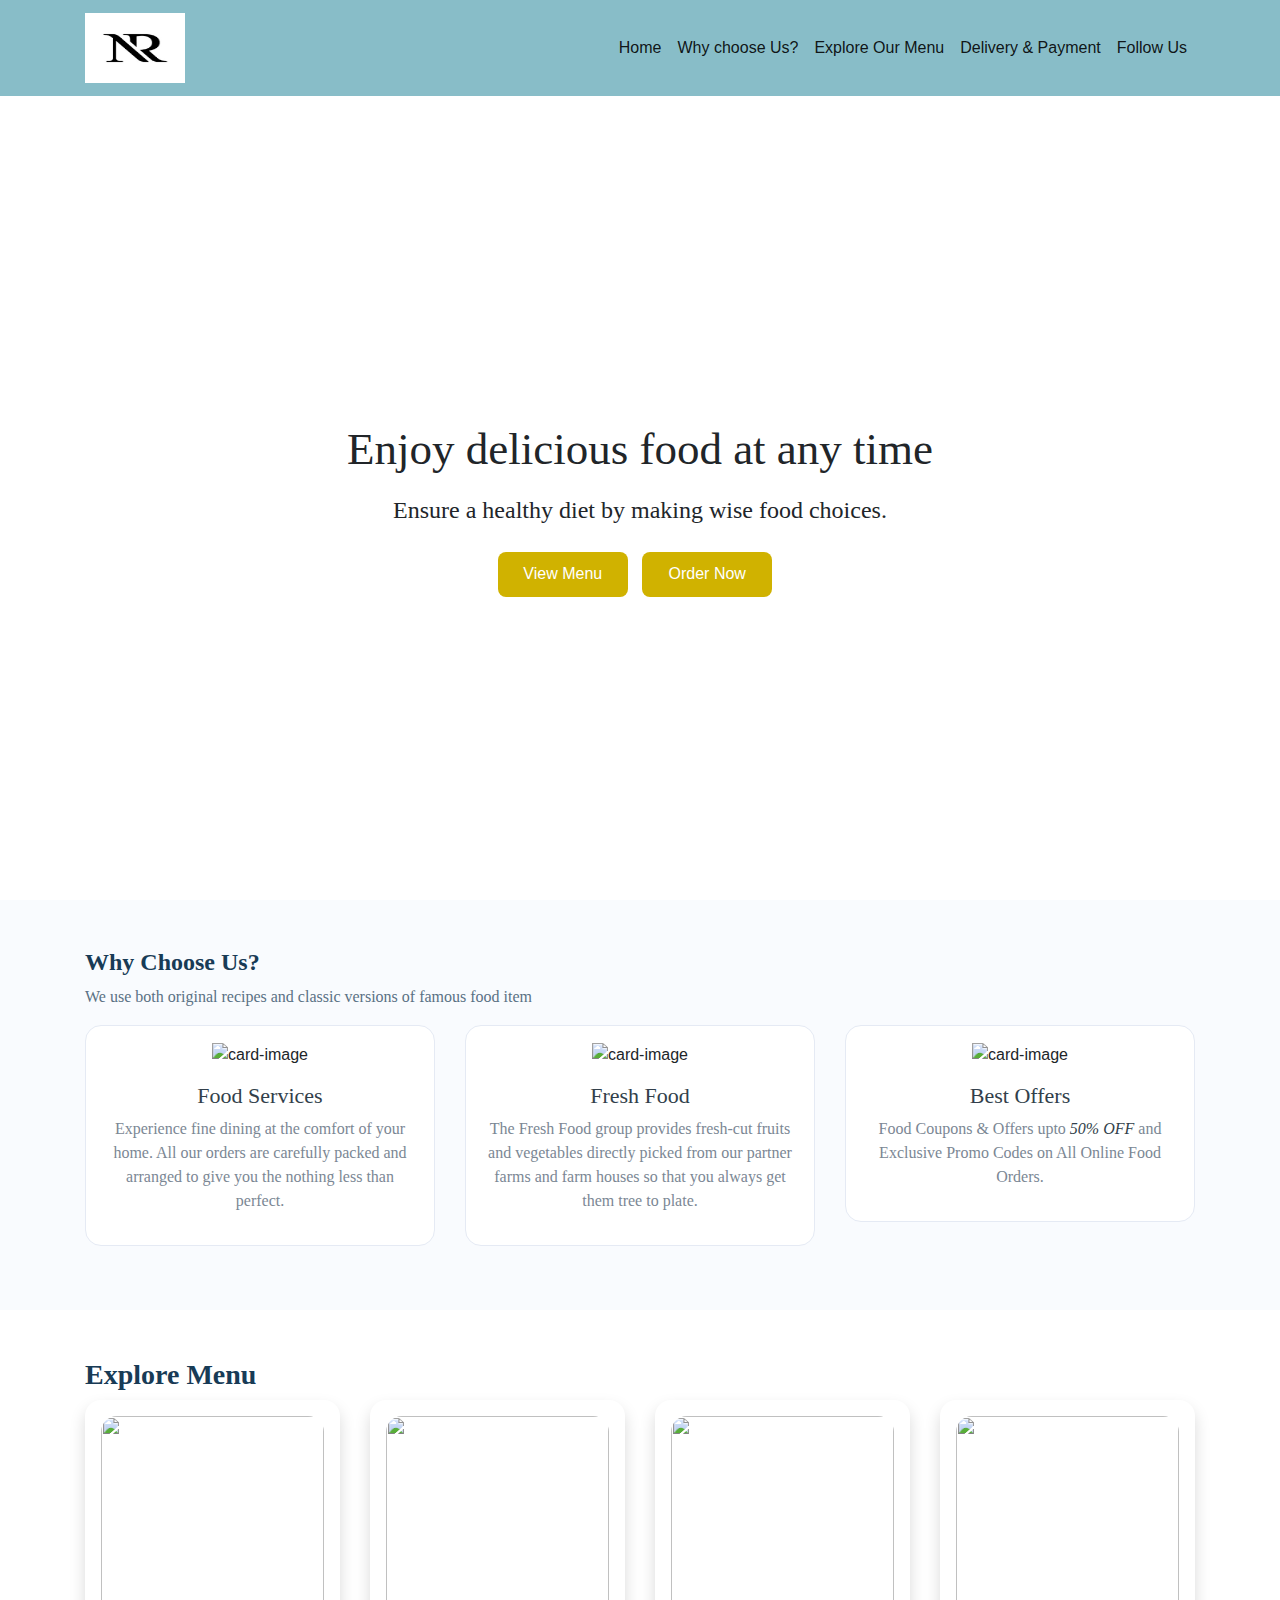
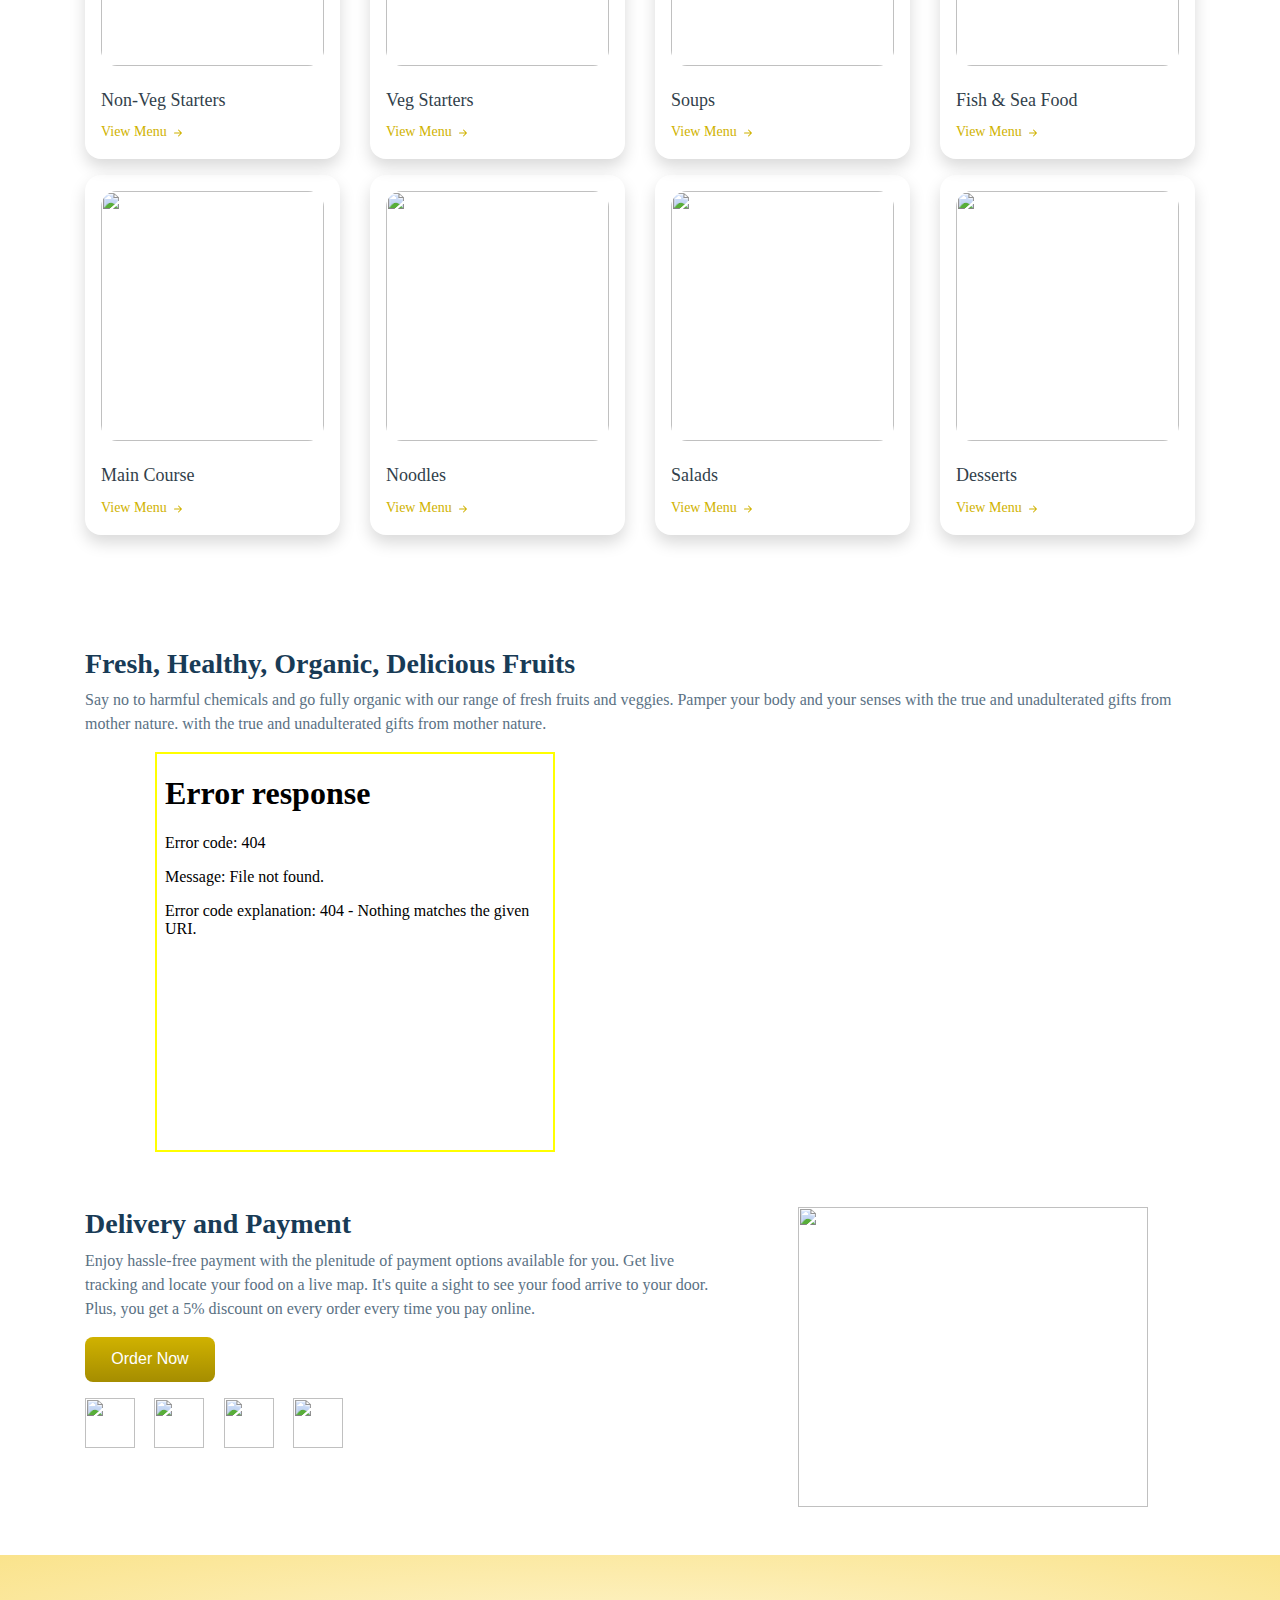
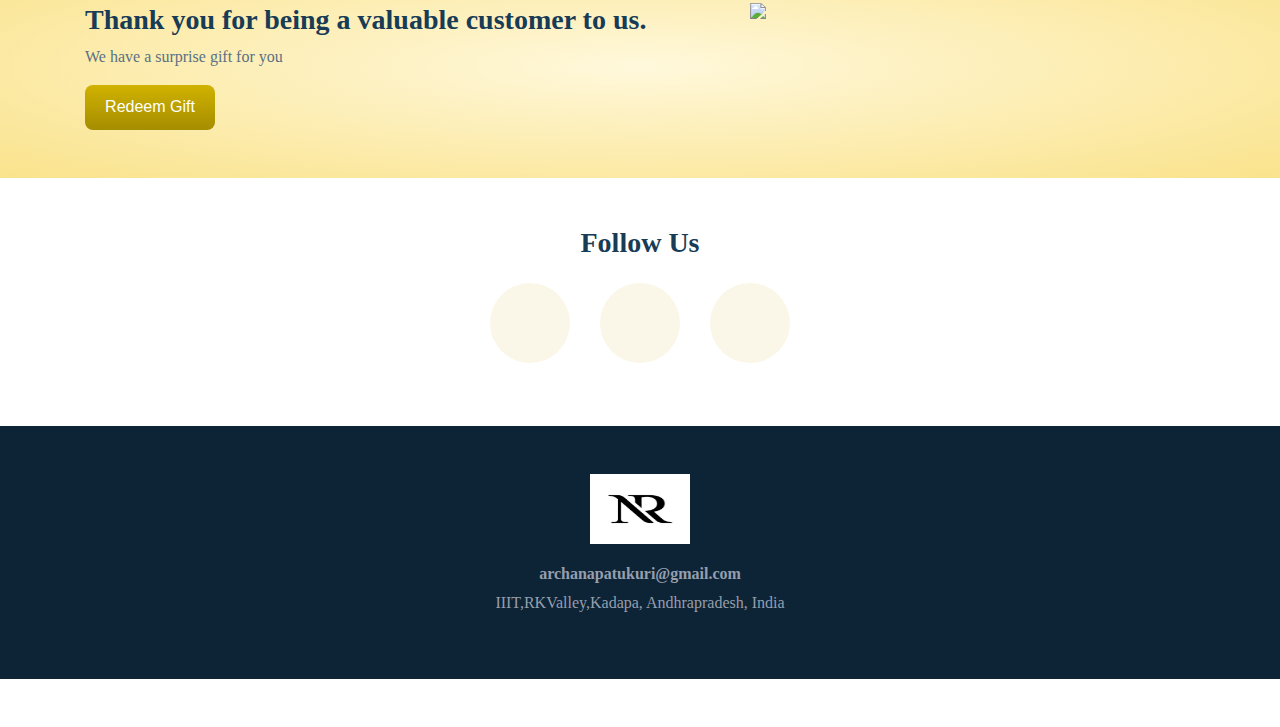
==== project/index.html @ ec03d1a8 "add: 1. index page creation, 2. menu & about details updation" ====
<!DOCTYPE html>
<html lang="en">

<head>
    <title>DineWithUs!</title>
    <link
        rel="stylesheet"
        href="https://stackpath.bootstrapcdn.com/bootstrap/4.5.2/css/bootstrap.min.css"
        integrity="sha384-JcKb8q3iqJ61gNV9KGb8thSsNjpSL0n8PARn9HuZOnIxN0hoP+VmmDGMN5t9UJ0Z"
        crossorigin="anonymous"
    />
    <script
        src="https://code.jquery.com/jquery-3.5.1.slim.min.js"
        integrity="sha384-DfXdz2htPH0lsSSs5nCTpuj/zy4C+OGpamoFVy38MVBnE+IbbVYUew+OrCXaRkfj"
        crossorigin="anonymous"
    ></script>
    <script
        src="https://cdn.jsdelivr.net/npm/popper.js@1.16.1/dist/umd/popper.min.js"
        integrity="sha384-9/reFTGAW83EW2RDu2S0VKaIzap3H66lZH81PoYlFhbGU+6BZp6G7niu735Sk7lN"
        crossorigin="anonymous"
    ></script>
    <script
        src="https://stackpath.bootstrapcdn.com/bootstrap/4.5.2/js/bootstrap.min.js"
        integrity="sha384-B4gt1jrGC7Jh4AgTPSdUtOBvfO8shuf57BaghqFfPlYxofvL8/KUEfYiJOMMV+rV"
        crossorigin="anonymous"
    ></script>
	<script
        src="https://kit.fontawesome.com/f2c2a797cc.js"
        crossorigin="anonymous"
    ></script>
	<link
        rel="stylesheet"
        type="text/css"
        href="styles.css"
    />
	<script src="scripts.js"></script>
</head>

<body>
    <nav class="navbar navbar-expand-lg navbar-light header-section fixed-top">
        <div class="container">
            <a class="navbar-brand" href="#">
                <img src="logo.png" alt="NR" class="logo">
            </a>
            <button
                class="navbar-toggler"
                type="button"
                data-toggle="collapse"
                data-target="#navbarNavAltMarkup"
                aria-controls="navbarNavAltMarkup"
                aria-expanded="false"
                aria-label="Toggle navigation"
            >
                <span class="navbar-toggler-icon"></span>
            </button>
            <div class="collapse navbar-collapse" id="navbarNavAltMarkup">
                <div class="navbar-nav ml-auto">
                    <a class="nav-item nav-link active" href="#HomePage">
                        Home
                        <span class="sr-only">(current)</span>
                    </a>
                    <a class="nav-item nav-link active" href="#WhyChooseUs">
                        Why choose Us?
                    </a>
                    <a class="nav-item nav-link active" href="#ExploreMenu">
                        Explore Our Menu
                    </a>
                    <a class="nav-item nav-link active" href="#DeliveryAndPayment">
                        Delivery & Payment
                    </a>
                    <a class="nav-item nav-link active" href="#FollowUs">
                        Follow Us
                    </a>
                </div>
            </div>
        </div>
    </nav>


    <div class="bg-pic d-flex flex-column justify-content-center" id="HomePage">
        <div class="text-center">
            <h1 class="banner-head mb-3 mt-5">Enjoy delicious food at any time</h1>
            <p class="caption mb-4">Ensure a healthy diet by making wise food choices.</p>
            <button class="button1"><a href="#ExploreMenu">View Menu</a></button>
            <button class="button1"><a href="#DeliveryAndPayment">Order Now</a></button>
        </div>
    </div>


    <div class="wcu-section pt-5 pb-5" id="WhyChooseUs">
        <div class="container">
            <div class="row">
                <div class="col-12">
                    <h1 class="wcu-head"> Why Choose Us? </h1>
                    <p class="wcu-descb">We use both original recipes and classic versions of famous food item</p>
                </div>
                <div class="col-12 col-lg-4">
                    <div class="wcu-card p-3 mb-3">
                        <img src="https://encrypted-tbn0.gstatic.com/images?q=tbn:ANd9GcSOuwqTo4XaGF-3FhNHFEqirU_FddY7tbiNRg&usqp=CAU" alt="card-image" class="wcu-image" />
                        <h1 class="wcu-card-head mt-3">Food Services</h1>
                        <p class="wcu-card-descb">Experience fine dining at the comfort of your home. All our orders are carefully packed and arranged to give you the nothing less than perfect.</p>
                    </div>
                </div>
                <div class="col-12 col-lg-4">
                    <div class="wcu-card p-3 mb-3">
                        <img src="https://encrypted-tbn0.gstatic.com/images?q=tbn:ANd9GcRO2C9OUqG9b5XA6z7A34BX1lKMERtj-Y-WpA&usqp=CAU" alt="card-image" class="wcu-image" />
                        <h1 class="wcu-card-head mt-3">Fresh Food</h1>
                        <p class="wcu-card-descb">The Fresh Food group provides fresh-cut fruits and vegetables
                            directly picked from our partner farms and farm houses so that
                            you always get them tree to plate.</p>
                    </div>
                </div>
                <div class="col-12 col-lg-4">
                    <div class="wcu-card p-3 mb-3">
                        <img src="https://encrypted-tbn0.gstatic.com/images?q=tbn:ANd9GcQ31xFUNGBK1qotlzFPvnGRsSZlopYS76bHtAXoFIRcrJPGOBmNeYdAXINgR_9vD-nQ9SE&usqp=CAU" alt="card-image" class="wcu-image" />
                        <h1 class="wcu-card-head mt-3">Best Offers</h1>
                        <p class="wcu-card-descb">Food Coupons & Offers upto
                            <span class="offers">50% OFF</span>
                            and Exclusive Promo Codes on All Online Food Orders.
                        </p>
                    </div>
                </div>
            </div>
        </div>
    </div>

    <div class="ems-section pt-5 pb-5" id="ExploreMenu">
        <div class="container">
            <div class="row">
                <div class="col-12">
                    <h1 class="ems-head">Explore Menu</h1>
                </div>
                <div class="col-12 col-md-6 col-lg-3">
                    <div class="shadow ems-card p-3 mb-3">
                        <img src="https://img-global.cpcdn.com/recipes/10685c2e7fd4ed36/751x532cq70/instant-crispy-juicy-chicken-fry-recipe-main-photo.jpg" class="ems-image w-100" />
                        <h1 class="ems-card-head">Non-Veg Starters</h1>
                        <a href="nonvegStarters.html" class="ems-card-link">View Menu
                            <svg xmlns="http://www.w3.org/2000/svg" width="16px" height="16px" fill="currentColor" class="bi bi-arrow-right-short" viewBox="0 0 16 16">
                                <path fill-rule="evenodd" d="M4 8a.5.5 0 0 1 .5-.5h5.793L8.146 5.354a.5.5 0 1 1 .708-.708l3 3a.5.5 0 0 1 0 .708l-3 3a.5.5 0 0 1-.708-.708L10.293 8.5H4.5A.5.5 0 0 1 4 8z" />
                            </svg>
                        </a>
                    </div>
                </div>
                <div class="col-12 col-md-6 col-lg-3">
                    <div class="shadow ems-card p-3 mb-3">
                        <img src="https://www.indianhealthyrecipes.com/wp-content/uploads/2018/06/garlic-paneer.jpg" class="ems-image w-100" />
                        <h1 class="ems-card-head">Veg Starters</h1>
                        <a href="vegStarters.html" class="ems-card-link">View Menu
                            <svg xmlns="http://www.w3.org/2000/svg" width="16px" height="16px" fill="currentColor" class="bi bi-arrow-right-short" viewBox="0 0 16 16">
                                <path fill-rule="evenodd" d="M4 8a.5.5 0 0 1 .5-.5h5.793L8.146 5.354a.5.5 0 1 1 .708-.708l3 3a.5.5 0 0 1 0 .708l-3 3a.5.5 0 0 1-.708-.708L10.293 8.5H4.5A.5.5 0 0 1 4 8z" />
                            </svg>
                        </a>
                    </div>
                </div>
                <div class="col-12 col-md-6 col-lg-3">
                    <div class="shadow ems-card p-3 mb-3">
                        <img src="https://hips.hearstapps.com/hmg-prod.s3.amazonaws.com/images/tomato-basil-vegetarian-soup-1578090863.jpg?crop=0.668xw:1.00xh;0.147xw,0&resize=640:*" class="ems-image w-100" />
                        <h1 class="ems-card-head">Soups</h1>
                        <a href="soups.html" class="ems-card-link">View Menu
                            <svg xmlns="http://www.w3.org/2000/svg" width="16px" height="16px" fill="currentColor" class="bi bi-arrow-right-short" viewBox="0 0 16 16">
                                <path fill-rule="evenodd" d="M4 8a.5.5 0 0 1 .5-.5h5.793L8.146 5.354a.5.5 0 1 1 .708-.708l3 3a.5.5 0 0 1 0 .708l-3 3a.5.5 0 0 1-.708-.708L10.293 8.5H4.5A.5.5 0 0 1 4 8z" />
                            </svg>
                        </a>
                    </div>
                </div>
                <div class="col-12 col-md-6 col-lg-3">
                    <div class="shadow ems-card p-3 mb-3">
                        <img src="https://res.cloudinary.com/swiggy/image/upload/f_auto,q_auto,fl_lossy/ztjeouq2jlas5b2zxksm" class="ems-image w-100" />
                        <h1 class="ems-card-head">Fish & Sea Food</h1>
                        <a href="seafood.html" class="ems-card-link">View Menu
                            <svg xmlns="http://www.w3.org/2000/svg" width="16px" height="16px" fill="currentColor" class="bi bi-arrow-right-short" viewBox="0 0 16 16">
                                <path fill-rule="evenodd" d="M4 8a.5.5 0 0 1 .5-.5h5.793L8.146 5.354a.5.5 0 1 1 .708-.708l3 3a.5.5 0 0 1 0 .708l-3 3a.5.5 0 0 1-.708-.708L10.293 8.5H4.5A.5.5 0 0 1 4 8z" />
                            </svg>
                        </a>
                    </div>
                </div>
                <div class="col-12 col-md-6 col-lg-3">
                    <div class="shadow ems-card p-3 mb-3">
                        <img src="https://static.toiimg.com/thumb/54308405.cms?imgsize=510571&width=800&height=800" class="ems-image w-100" />
                        <h1 class="ems-card-head">Main Course</h1>
                        <a href="mainCourse.html" class="ems-card-link">View Menu
                            <svg xmlns="http://www.w3.org/2000/svg" width="16px" height="16px" fill="currentColor" class="bi bi-arrow-right-short" viewBox="0 0 16 16">
                                <path fill-rule="evenodd" d="M4 8a.5.5 0 0 1 .5-.5h5.793L8.146 5.354a.5.5 0 1 1 .708-.708l3 3a.5.5 0 0 1 0 .708l-3 3a.5.5 0 0 1-.708-.708L10.293 8.5H4.5A.5.5 0 0 1 4 8z" />
                            </svg>
                        </a>
                    </div>
                </div>
                <div class="col-12 col-md-6 col-lg-3">
                    <div class="shadow ems-card p-3 mb-3">
                        <img src="https://www.cookwithmanali.com/wp-content/uploads/2014/11/Hakka-Noodles-1-500x375.jpg" class="ems-image w-100" />
                        <h1 class="ems-card-head">Noodles</h1>
                        <a href="noodles.html" class="ems-card-link">View Menu
                            <svg xmlns="http://www.w3.org/2000/svg" width="16px" height="16px" fill="currentColor" class="bi bi-arrow-right-short" viewBox="0 0 16 16">
                                <path fill-rule="evenodd" d="M4 8a.5.5 0 0 1 .5-.5h5.793L8.146 5.354a.5.5 0 1 1 .708-.708l3 3a.5.5 0 0 1 0 .708l-3 3a.5.5 0 0 1-.708-.708L10.293 8.5H4.5A.5.5 0 0 1 4 8z" />
                            </svg>
                        </a>
                    </div>
                </div>
                <div class="col-12 col-md-6 col-lg-3">
                    <div class="shadow ems-card p-3 mb-3">
                        <img src="https://fitfoodiefinds.com/wp-content/uploads/2020/05/saladsq.jpg" class="ems-image w-100" />
                        <h1 class="ems-card-head">Salads</h1>
                        <a href="salads.html" class="ems-card-link">View Menu
                            <svg xmlns="http://www.w3.org/2000/svg" width="16px" height="16px" fill="currentColor" class="bi bi-arrow-right-short" viewBox="0 0 16 16">
                                <path fill-rule="evenodd" d="M4 8a.5.5 0 0 1 .5-.5h5.793L8.146 5.354a.5.5 0 1 1 .708-.708l3 3a.5.5 0 0 1 0 .708l-3 3a.5.5 0 0 1-.708-.708L10.293 8.5H4.5A.5.5 0 0 1 4 8z" />
                            </svg>
                        </a>
                    </div>
                </div>
                <div class="col-12 col-md-6 col-lg-3">
                    <div class="shadow ems-card p-3 mb-3">
                        <img src="https://images.herzindagi.info/image/2020/Jun/chocolate-parle-g-ice-cream.jpg" class="ems-image w-100" />
                        <h1 class="ems-card-head">Desserts</h1>
                        <a href="desserts.html" class="ems-card-link">View Menu
                            <svg xmlns="http://www.w3.org/2000/svg" width="16px" height="16px" fill="currentColor" class="bi bi-arrow-right-short" viewBox="0 0 16 16">
                                <path fill-rule="evenodd" d="M4 8a.5.5 0 0 1 .5-.5h5.793L8.146 5.354a.5.5 0 1 1 .708-.708l3 3a.5.5 0 0 1 0 .708l-3 3a.5.5 0 0 1-.708-.708L10.293 8.5H4.5A.5.5 0 0 1 4 8z" />
                            </svg>
                        </a>
                    </div>
                </div>
            </div>
        </div>
    </div>
    <div class="hfs-section pt-5 pb-5">
        <div class="container">
            <div class="row">
                <div class="col-12">
                    <h1 class="hfs-heading">
                        Fresh, Healthy, Organic, Delicious Fruits
                    </h1>
                    <p class="hfs-description">
                        Say no to harmful chemicals and go fully organic with our range of
                        fresh fruits and veggies. Pamper your body and your senses with
                        the true and unadulterated gifts from mother nature. with the true
                        and unadulterated gifts from mother nature.
                    </p>
					
                </div>
				
            </div>
			<div class="row">
                <div class="col-12 col-md-6">
                    <div class="text-center">
                        
						<iframe src="iframe.html" style="height:400px;width:400px;border:2px solid yellow;" title="Iframe Video"></iframe>
                    </div>
                </div>
        </div>
    </div>


    <div class="dap-section pt-5 pb-5" id="DeliveryAndPayment">
        <div class="container">
            <div class="row">
                <div class="col-12 col-md-5 order-1 order-md-2">
                    <div class="text-center">
                        <img src="https://media.istockphoto.com/vectors/save-25-off-sale-discount-offer-price-sign-vector-vector-id1144417863?k=6&m=1144417863&s=170667a&w=0&h=M9nf_5VgxI2OQ17J0cAU4VLO86lavjkZYcmrA9ne6r0=" alt="" class="dap-section-img" />
                    </div>
                </div>
                <div class="col-12 col-md-7 order-2 order-md-1">
                    <h1 class="dap-section-heading">
                        Delivery and Payment
                    </h1>
                    <p class="dap-section-description">
                        Enjoy hassle-free payment with the plenitude of payment options
                        available for you. Get live tracking and locate your food on a
                        live map. It's quite a sight to see your food arrive to your door.
                        Plus, you get a 5% discount on every order every time you pay
                        online.
                    </p>
                    <button class="custom-button" onclick="dapFinal()">Order Now</button>
                    <div class="mt-3">
                        <img src="https://media-exp3.licdn.com/dms/image/C4D0BAQHW9Vyrl6r5ZA/company-logo_200_200/0/1519856212168?e=2159024400&v=beta&t=hJx0T-S3PY62u60prT4SLjF5fHDWHv6edrfjPJnSgGE" class="payment-card-img" />
                        <img src="https://www.marketing91.com/wp-content/uploads/2017/10/Marketing-Strategy-of-Mastercard-3.jpg" class="payment-card-img" />
                        <img src="https://www.eenmanierom.nl/wp-content/uploads/2009/05/Paypal-Logo.jpg" class="payment-card-img" />
                        <img src="https://upload.wikimedia.org/wikipedia/commons/thumb/f/fa/American_Express_logo_%282018%29.svg/1200px-American_Express_logo_%282018%29.svg.png" class="payment-card-img" />
                    </div>
                </div>
            </div>
        </div>
    </div>


    <div class="tc-section pt-5 pb-5">
        <div class="container">
            <div class="row">
                <div class="col-12 col-md-7 d-flex flex-column justify-content-center">
                    <h1 class="tc-section-heading">
                        Thank you for being a valuable customer to us.
                    </h1>
                    <p class="tc-section-description">
                        We have a surprise gift for you
                    </p>
                    <img src="https://gallery.yopriceville.com/var/albums/Free-Clipart-Pictures/Gifts-and-Chocolates-PNG-/Red_Gift_Box_Transparent_PNG_Clip_Art_Image.png?m=1476327301" 
						class="tc-section-img d-md-none" />
                    <div>

                        <!-- Button trigger modal -->
                        <button type="button" class="custom-button" data-toggle="modal" data-target="#exampleModal">
                            Redeem Gift
                        </button>

                        <!-- Modal -->
                        <div class="modal fade" id="exampleModal" tabindex="-1" aria-labelledby="exampleModalLabel" aria-hidden="true">
                            <div class="modal-dialog mt-5">
                                <div class="modal-content">
                                    <div class="modal-header">
                                        <h5 class="modal-title tc-section-model-head" id="exampleModalLabel">Gift Voucher</h5>
                                        <button type="button" class="close" data-dismiss="modal" aria-label="Close">
                                            <span aria-hidden="true">&times;</span>
                                        </button>
                                    </div>
                                    <div class="modal-body">
                                        <img src="https://img.freepik.com/free-vector/golden-gift-voucher-template_23-2148789014.jpg?size=338&ext=jpg&ga=GA1.2.1445257948.1623628800" class="w-100" />
                                    </div>
                                    <div class="modal-footer">
                                        <button type="button" class="btn btn-secondary" data-dismiss="modal">Close</button>

                                    </div>
                                </div>
                            </div>
                        </div>
                    </div>
                </div>

                <div class="col-12 col-md-5">
                    <img src="https://gallery.yopriceville.com/var/albums/Free-Clipart-Pictures/Gifts-and-Chocolates-PNG-/Red_Gift_Box_Transparent_PNG_Clip_Art_Image.png?m=1476327301" class="tc-section-img d-none d-md-block" />
                </div>
            </div>
        </div>
    </div>


    <div class="fus pt-5 pb-5" id="FollowUs">
        <div class="container">
            <div class="row">
                <div class="col-12">
                    <h1 class="fus-head">Follow Us</h1>
                    <div class="d-flex flex-row justify-content-center">
                        <div class="fus-icon-container">
                            <i class="fab fa-instagram fus-icon" onclick="instagram()"></i>
                        </div>
                        <div class="fus-icon-container">
                            <i class="fab fa-linkedin fus-icon" onclick="linkedin()"></i>
                        </div>
                        <div class="fus-icon-container">
                            <i class="fab fa-facebook fus-icon" onclick="facebook()"></i>
                        </div>
                    </div>
                </div>
            </div>
        </div>
    </div>


    <div class="footer-section pt-5 pb-5">
        <div class="container">
            <div class="row">
                <div class="col-12 text-center">
                    <img src="logo.png" class="logo" />
                    <h1 class="footer-mail">archanapatukuri@gmail.com</h1>
                    <p class="footer-address">IIIT,RKValley,Kadapa, Andhrapradesh, India </p>
                </div>
            </div>
        </div>
    </div>

</body>
</html>
---- project/styles.css ----
a {
    color: white;
}

.logo {
    width: 100px;
    height: 70px;
}

.bg-pic {
    background-image: url('https://iheartvirginiawine.com/wp-content/uploads/2014/03/restaurant-4.jpg');
    background-size: cover;
    height: 100vh;
}
@media screen and (max-width:768px){
	background-image: url('https://iheartvirginiawine.com/wp-content/uploads/2014/03/restaurant-4.jpg');
	background-size: cover;
    	height: 40vh;
}
.banner-head {
    font-family: "Roboto";
    font-size: 45px;
    font-weight: 300;
    /* color: white; */
    padding-top:70px;
}

.caption {
    font-weight: 300;
    font-family: "Roboto";
    font-size: 24px;
    /* color: #f5f7fa; */
}

.button1 {
    color: white;
    height: 45px;
    width: 130px;
    border-radius: 8px;
    background-color: #d0b200;
    border-width: 0;
    margin-right: 10px;
}

.button2 {
    color: #d0b200;
    height: 45px;
    width: 130px;
    border-radius: 8px;
    background-color: transparent;
    border-color: #d0b200;
    border-width: 1px;
    border-style: solid;
    margin-right: 10px;
}

.wcu-section {
    background-color: #f9fbfe;
}

.wcu-head {
    color: #183b56;
    font-family: "Roboto";
    font-size: 24px;
    font-weight: 700;
}

.wcu-descb {
    font-family: "Roboto";
    font-size: 16px;
    color: #5a7184;
}

.wcu-card {
    background-color: white;
    text-align: center;
    border-color: #e5eaf4;
    border-radius: 16px;
    border-width: 1px;
    border-style: solid;
}

.wcu-image {
    height: 90px;
    width: 87px;
}

.wcu-card-head {
    color: #323f4b;
    font-weight: 500;
    font-size: 22px;
    font-family: "Roboto";
}

.wcu-card-descb {
    font-family: "roboto";
    font-size: 16px;
    color: #7b8794;
}

.offers {
    font-style: italic;
    font-weight: 500;
    color: #323f4b;
}

.ems-card {
    border-radius: 16px;

}

.ems-section {
    background-color: white;
}

.ems-head {
    font-weight: 700;
    font-family: "Roboto";
    color: #183b56;
    font-size: 28px;
}
.ems-sub-head{
	font-weight: 700;
    font-family: "Roboto";
    color: #d0b200;
    font-size: 28px;
	padding-bottom:20px;
	padding-top:20px;
	text-decoration:underline;
}
.ems-image {
    border-radius: 16px;
	height:250px;
}

.ems-card-head {
    font-family: "Roboto";
    font-weight: 500;
    font-size: 18px;
    color: #323f4b;
    margin-top: 24px;
}

.ems-card-link {
    color: #d0b200;
    font-size: 14px;
    font-family: "Roboto";
    font-weight: 500;
}

.hfs {
    background-color: #f9fbfe;
}

.hfs-img {
    width: 270px;
}

.hfs-heading {
    font-family: "Roboto";
    font-weight: 700;
    font-size: 28px;
    color: #183b56;
}

.hfs-description {
    color: #5a7184;
    font-family: "Roboto";
    font-size: 16px;
}

.custom-button {

    width: 130px;
    height: 45px;
    color: white;
    background-image: linear-gradient(#d0b200, #a58d00);
    border-width: 0;
    border-radius: 8px;
    margin-right: 10px;
}

.dap-section-img {
    width: 350px;
	height: 300px;
}

.dap-section-heading {
    font-family: "Roboto";
    font-weight: 700;
    font-size: 28px;
    color: #183b56;
}

.dap-section-description {
    color: #5a7184;
    font-family: "Roboto";
    font-size: 16px;
}

.payment-card-img {
    width: 50px;
    height: 50px;
    margin-right: 15px;
}

.tc-section {
    background-image: radial-gradient(#fff8db, #fae38c);
}

.tc-section-heading {
    font-family: "Roboto";
    font-weight: 700;
    font-size: 28px;
    color: #183b56;
}

.tc-section-description {
    color: #5a7184;
    font-family: "Roboto";
    font-size: 16px;
}

.tc-section-img {
   width: 250px;
    margin-bottom: 20px;
}

.tc-section-model-head {
    color: #d0b200;
    font-weight: 800;
}

.fus {
    background-color: white;
}

.fus-head {
    font-size: 28px;
    color: #183b56;
    font-family: "Roboto", serif;
    font-weight: 700;
    text-align: center;
}

.fus-icon {
    font-size: 32px;
    color: #d0b200;
}

.fus-icon-container {
    width: 80px;
    height: 80px;
    background-color: #faf7e8;
    padding-top: 22px;
    padding-bottom: 14px;
    padding-right: 16px;
    padding-left: 22px;
    margin: 15px;
    border-radius: 40px;
}

.footer-section {
    background-color: #0d2436;
}

.footer-mail {
    color: #959ead;
    font-size: 16px;
    font-family: "Roboto";
    font-weight: bold;
    margin-top: 20px;
}

.footer-address {
    color: #959ead;
    font-family: "Roboto", serif;
    font-size: 16px;
}

.header-section {
    background-color: #88BDC8;

}
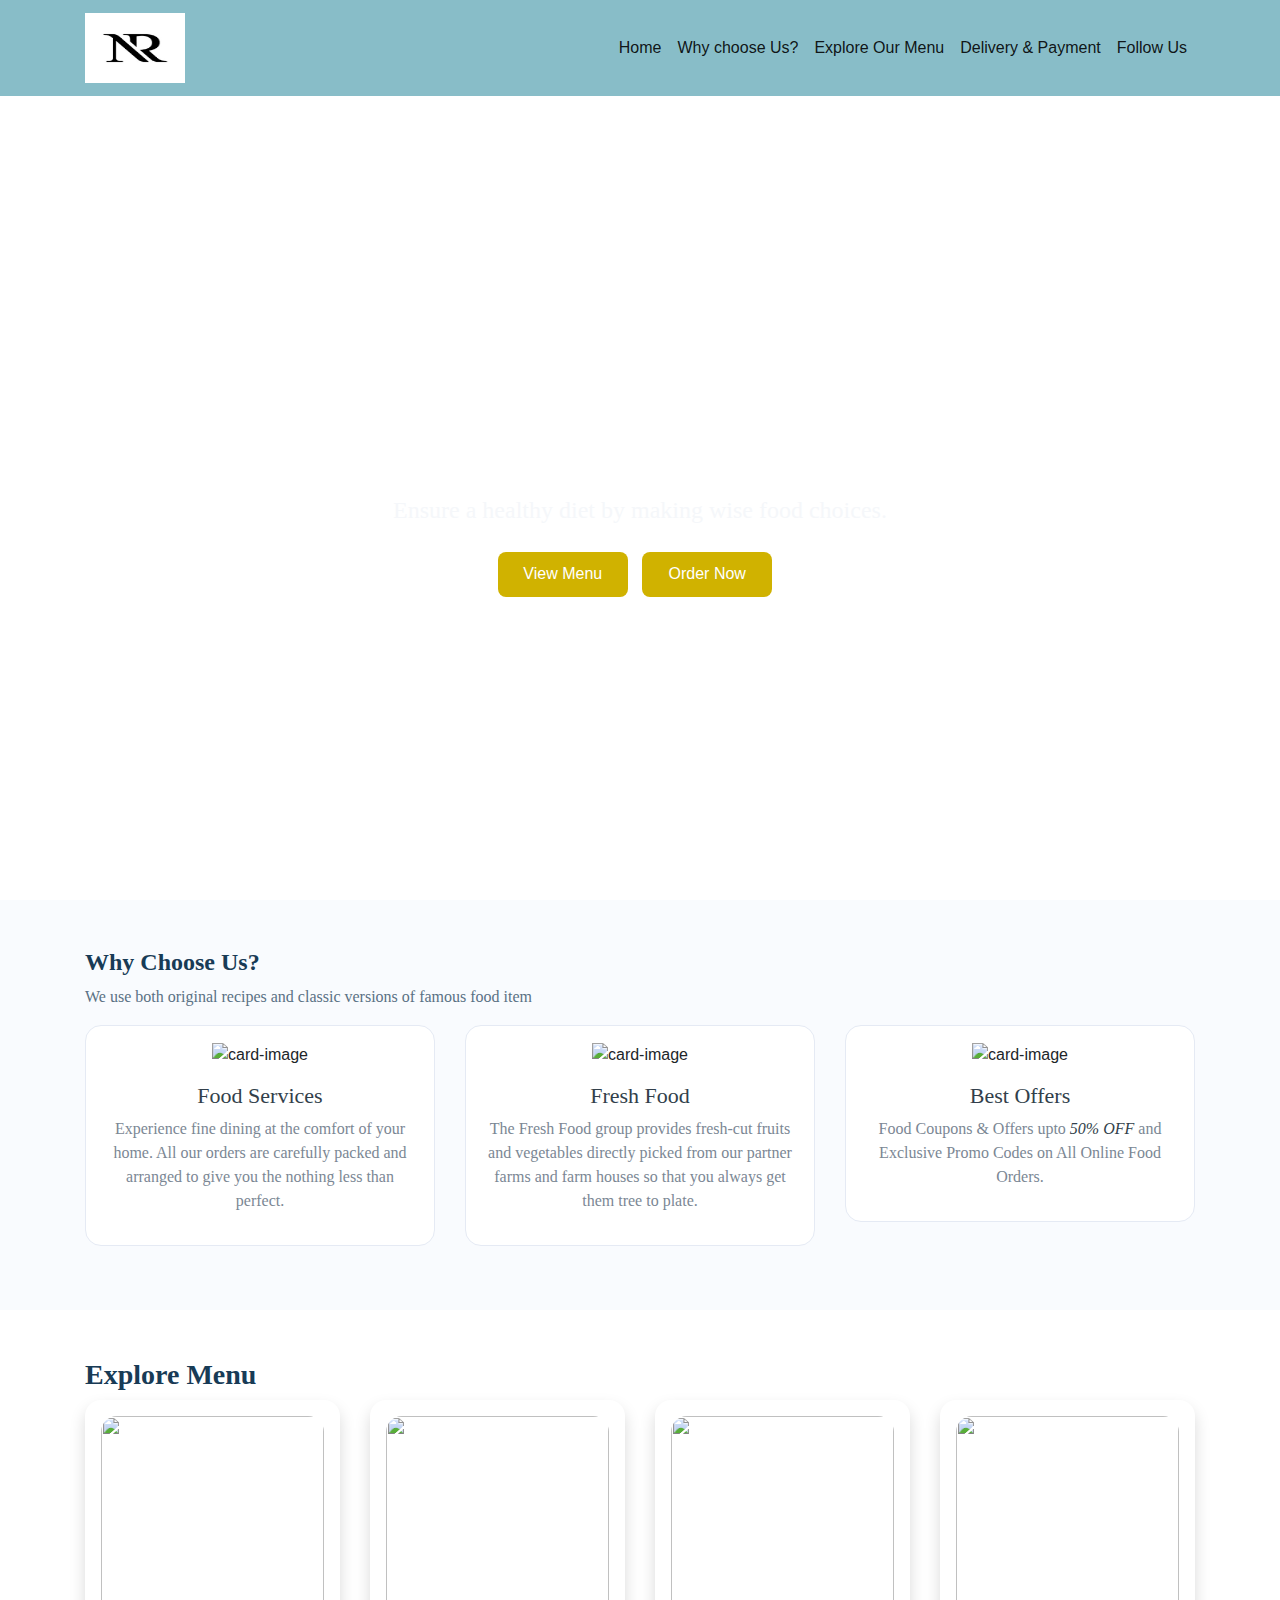
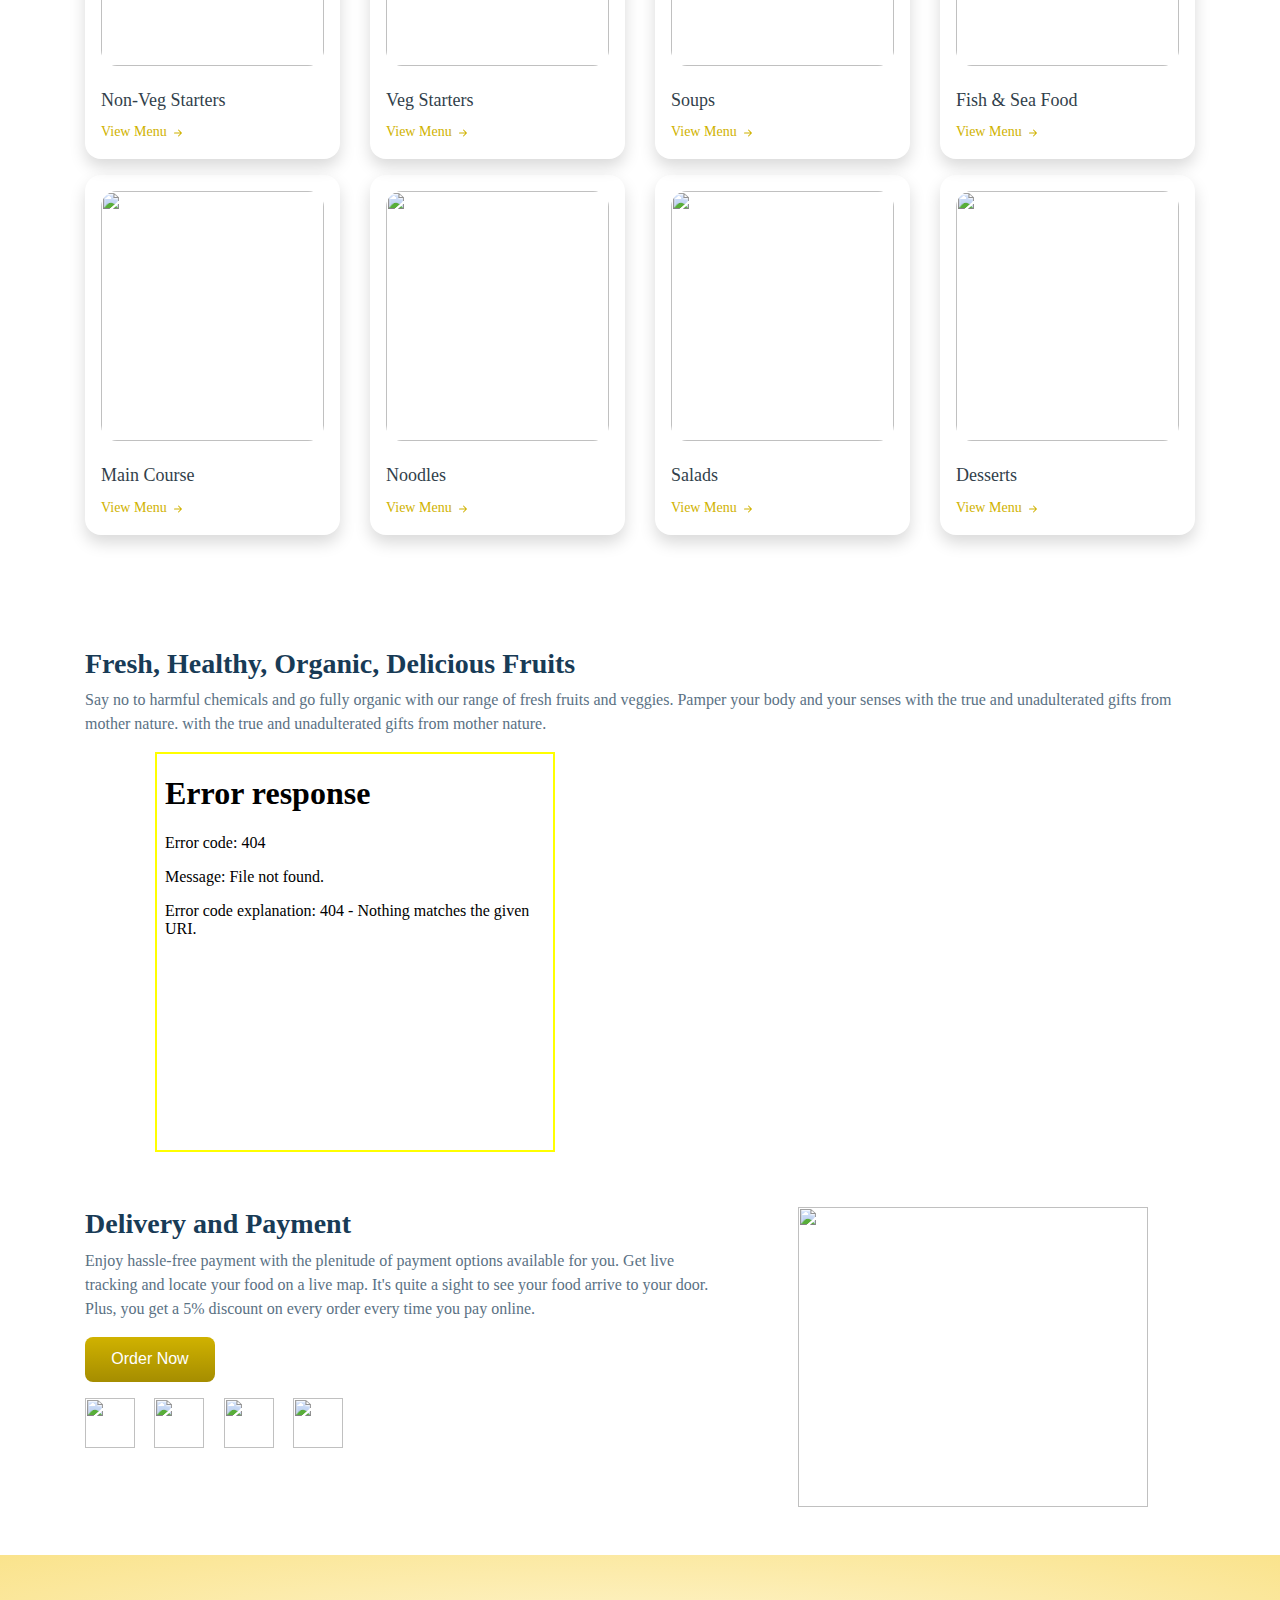
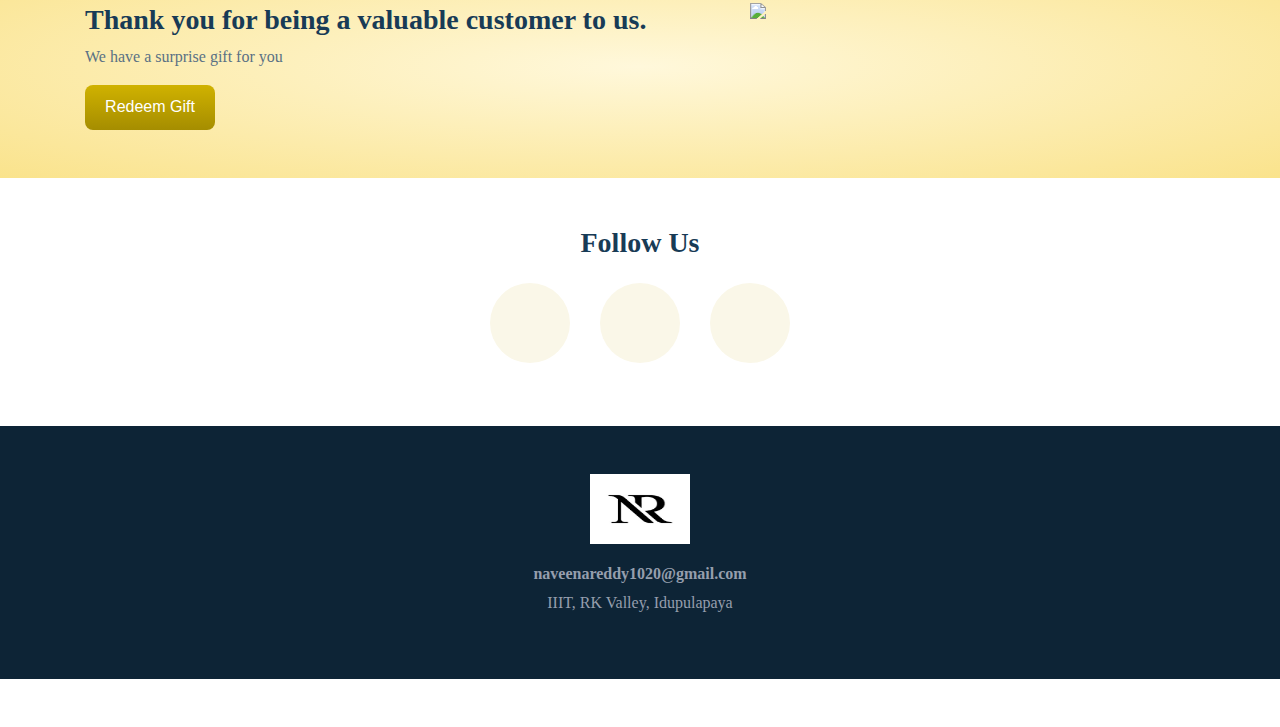
==== commit 51e5aa0e: "change: added css styles and made changes on them" ====
--- a/project/index.html
+++ b/project/index.html
@@ -358,8 +358,8 @@
             <div class="row">
                 <div class="col-12 text-center">
                     <img src="logo.png" class="logo" />
-                    <h1 class="footer-mail">archanapatukuri@gmail.com</h1>
-                    <p class="footer-address">IIIT,RKValley,Kadapa, Andhrapradesh, India </p>
+                    <h1 class="footer-mail">naveenareddy1020@gmail.com</h1>
+                    <p class="footer-address">IIIT, RK Valley, Idupulapaya </p>
                 </div>
             </div>
         </div>
--- a/project/styles.css
+++ b/project/styles.css
@@ -21,7 +21,7 @@
     font-family: "Roboto";
     font-size: 45px;
     font-weight: 300;
-    /* color: white; */
+    color: white;
     padding-top:70px;
 }
 
@@ -29,7 +29,7 @@
     font-weight: 300;
     font-family: "Roboto";
     font-size: 24px;
-    /* color: #f5f7fa; */
+    color: #f5f7fa;
 }
 
 .button1 {
